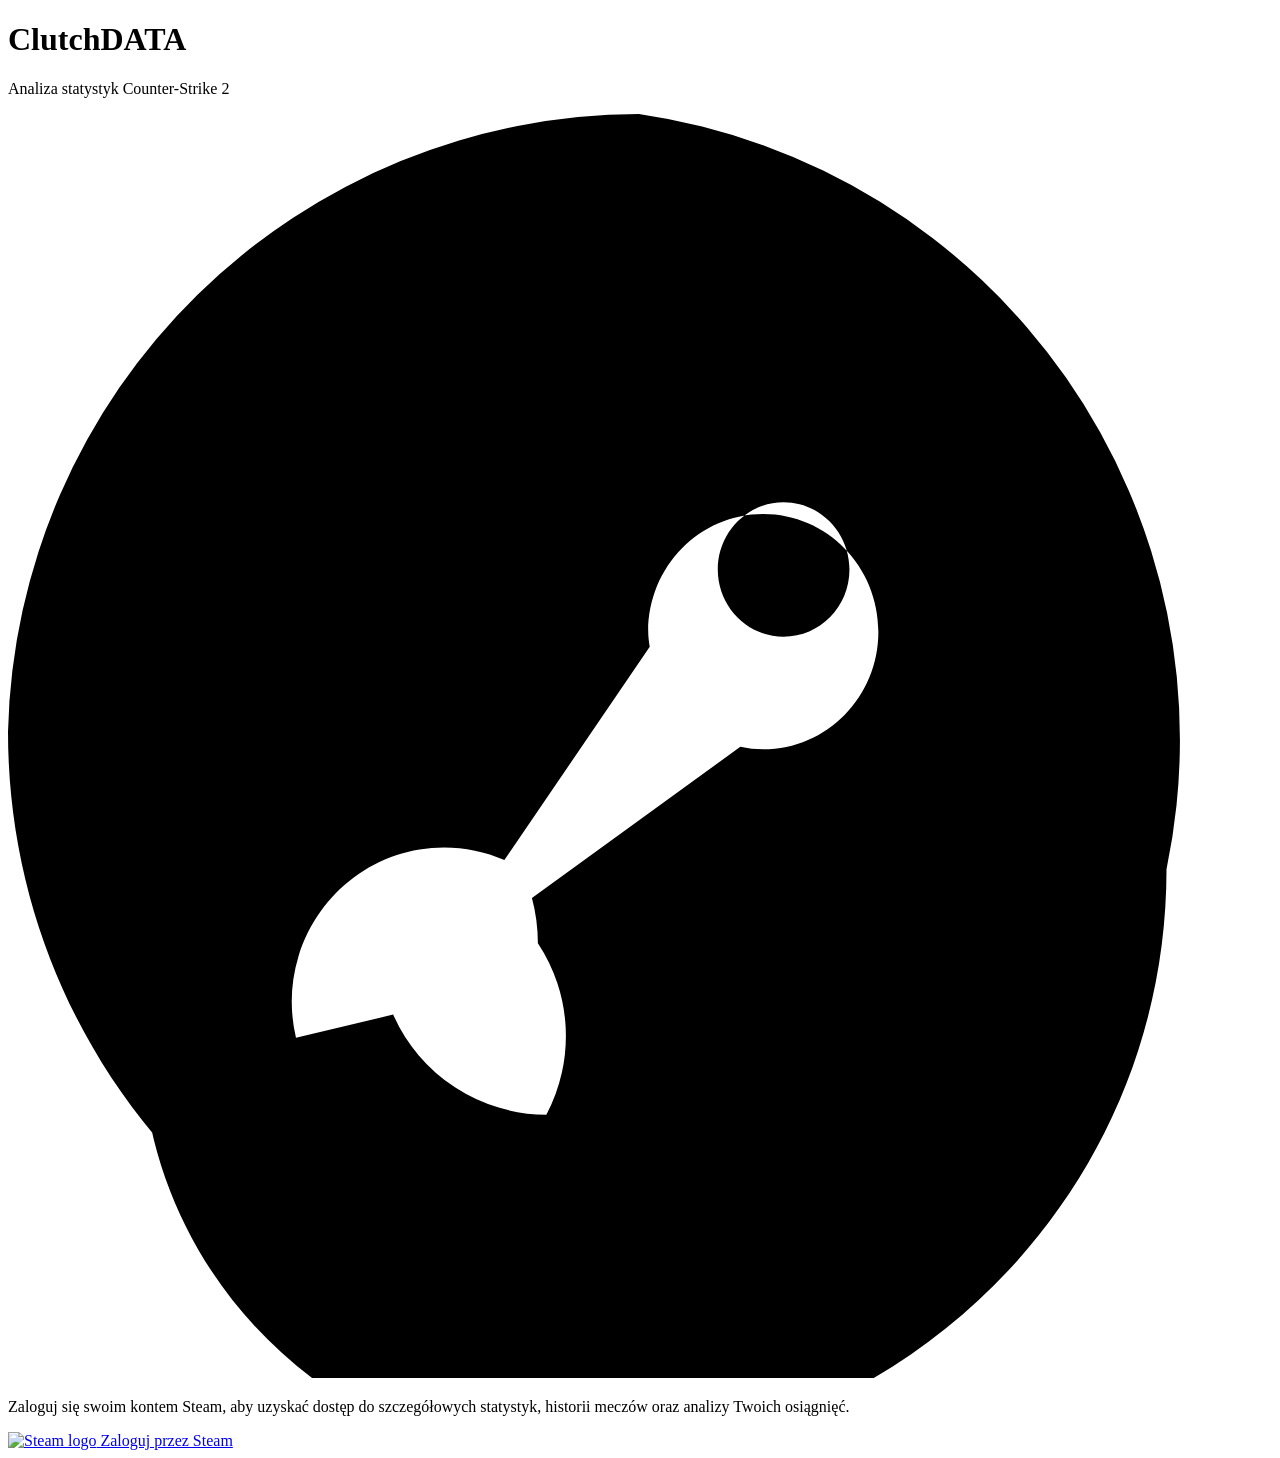
==== app/templates/index.html @ c2f37ea5 "first commit, Adding all existing files to repo" ====
<!DOCTYPE html>
<html lang="pl">
<head>
    <meta charset="UTF-8">
    <meta name="viewport" content="width=device-width, initial-scale=1.0">
    <title>ClutchDATA - CS2 Stats</title>
    <script src="https://cdn.tailwindcss.com"></script>
    <link rel="stylesheet" href="/static/main.css">
    <link rel="stylesheet" href="/static/components.css">
</head>
<body class="bg-index flex items-center justify-center p-4">
    <div class="glass-panel login-card">
        <div class="mb-8">
            <h1 class="login-title">
                ClutchDATA
            </h1>
            <p class="login-subtitle">Analiza statystyk Counter-Strike 2</p>
        </div>
        
        <div class="mb-8">
            <div class="login-icon-wrapper">
                <svg xmlns="http://www.w3.org/2000/svg" class="login-icon" fill="currentColor" viewBox="0 0 24 24">
                    <path d="M11.979 0A12.006 12.006 0 0 0 0 11.729c0 4.88 2.922 9.073 7.106 10.916l.462-2.846a3.17 3.17 0 0 1-.365-.138c-1.396-.642-2.128-2.228-1.688-3.664.382-1.246 1.503-2.072 2.766-2.072.392 0 .782.08 1.144.24l2.76-4.048c-.015-.094-.029-.19-.029-.287 0-1.233.978-2.233 2.185-2.233s2.185 1 2.185 2.233-.978 2.233-2.185 2.233c-.15 0-.295-.017-.436-.048l-3.957 2.871c.074.276.113.565.113.858A3.19 3.19 0 0 1 10.222 19a3.19 3.19 0 0 1-2.909-1.9l-4.75 1.13c.27 3.16 2.388 5.862 5.378 6.945.642.232 1.32.368 2.031.401 6.559.308 12.025-4.747 12.025-11.235A12.006 12.006 0 0 0 11.979 0zm2.748 7.373c.691 0 1.25.572 1.25 1.275 0 .704-.559 1.276-1.25 1.276s-1.25-.572-1.25-1.276c0-.703.559-1.275 1.25-1.275z"/>
                </svg>
            </div>
            <p class="login-desc">Zaloguj się swoim kontem Steam, aby uzyskać dostęp do szczegółowych statystyk, historii meczów oraz analizy Twoich osiągnięć.</p>
        </div>

        <a href="/auth/steam/login" class="steam-btn w-full inline-flex items-center justify-center gap-3 py-3 px-6 rounded-lg text-white font-semibold text-lg">
            <img src="https://upload.wikimedia.org/wikipedia/commons/8/83/Steam_icon_logo.svg" class="h-12 w-12" alt="Steam logo">
            Zaloguj przez Steam
        </a>
    </div>
</body>
</html>
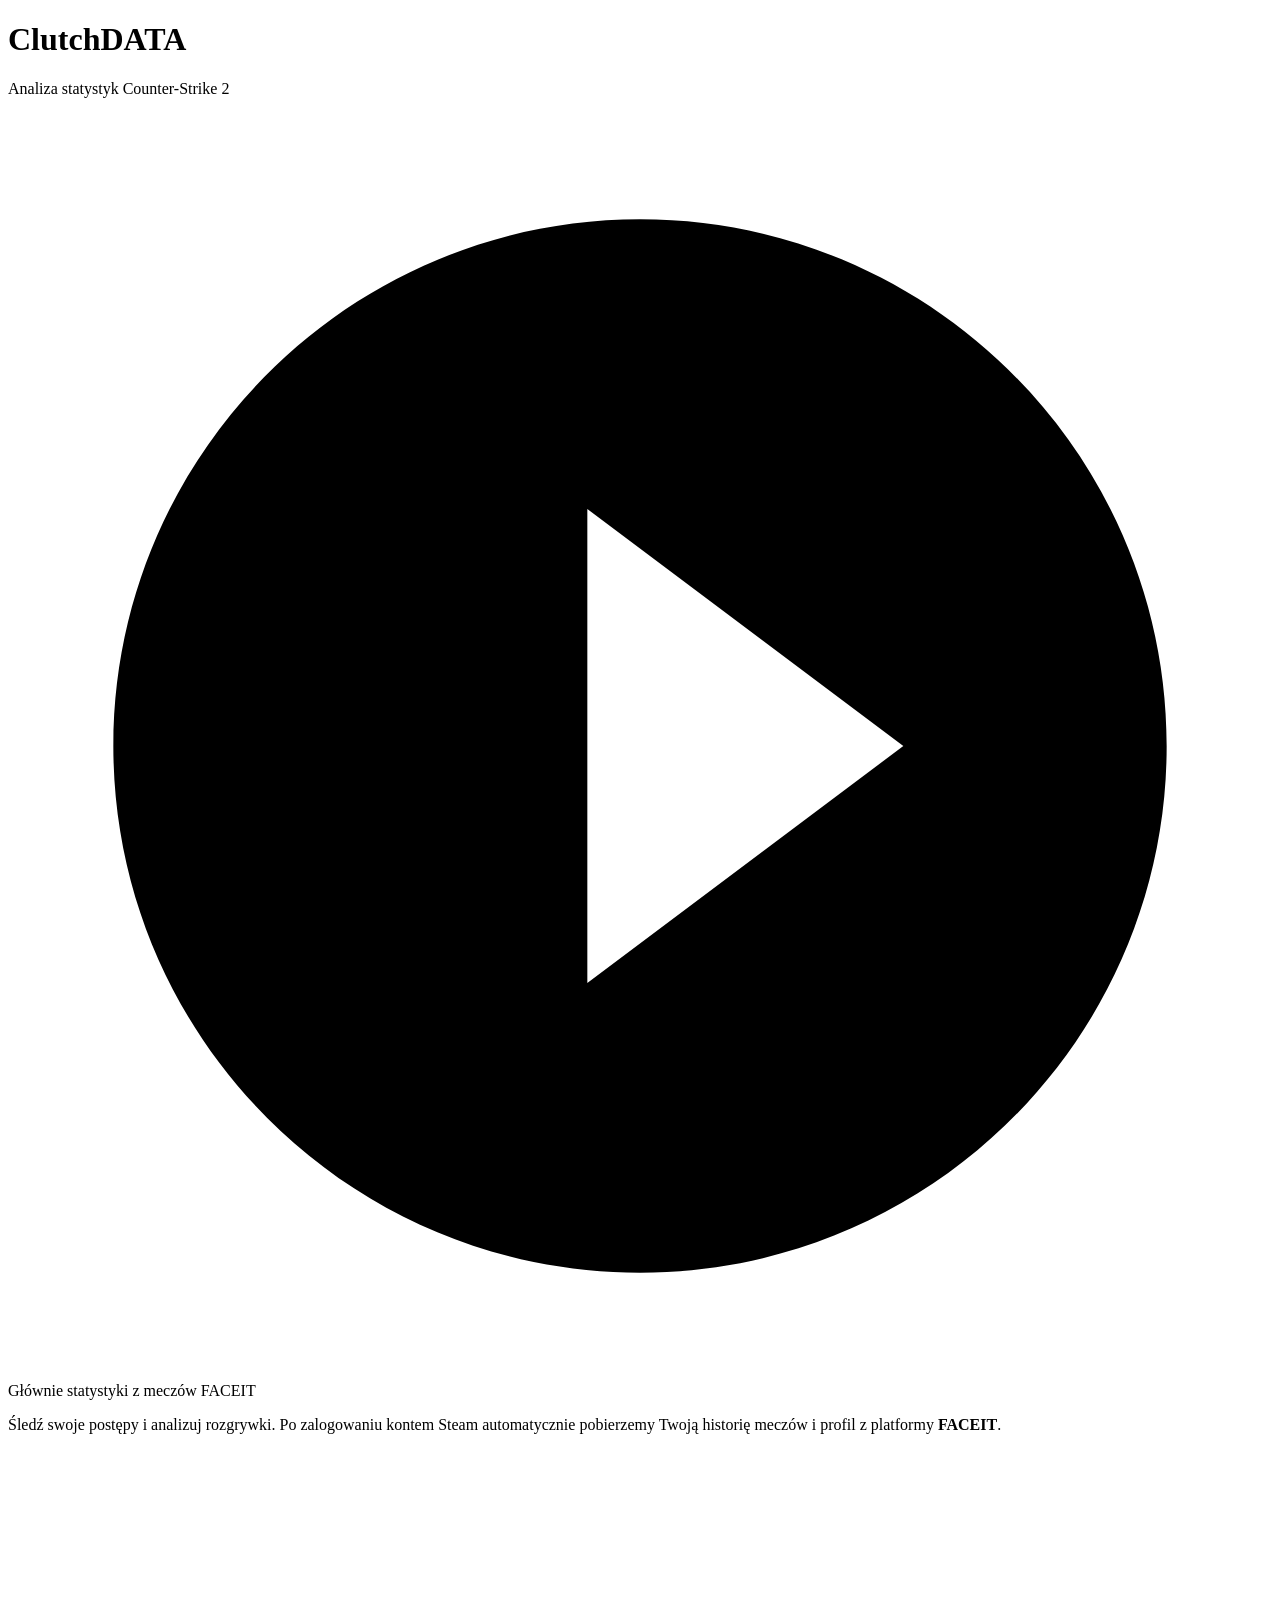
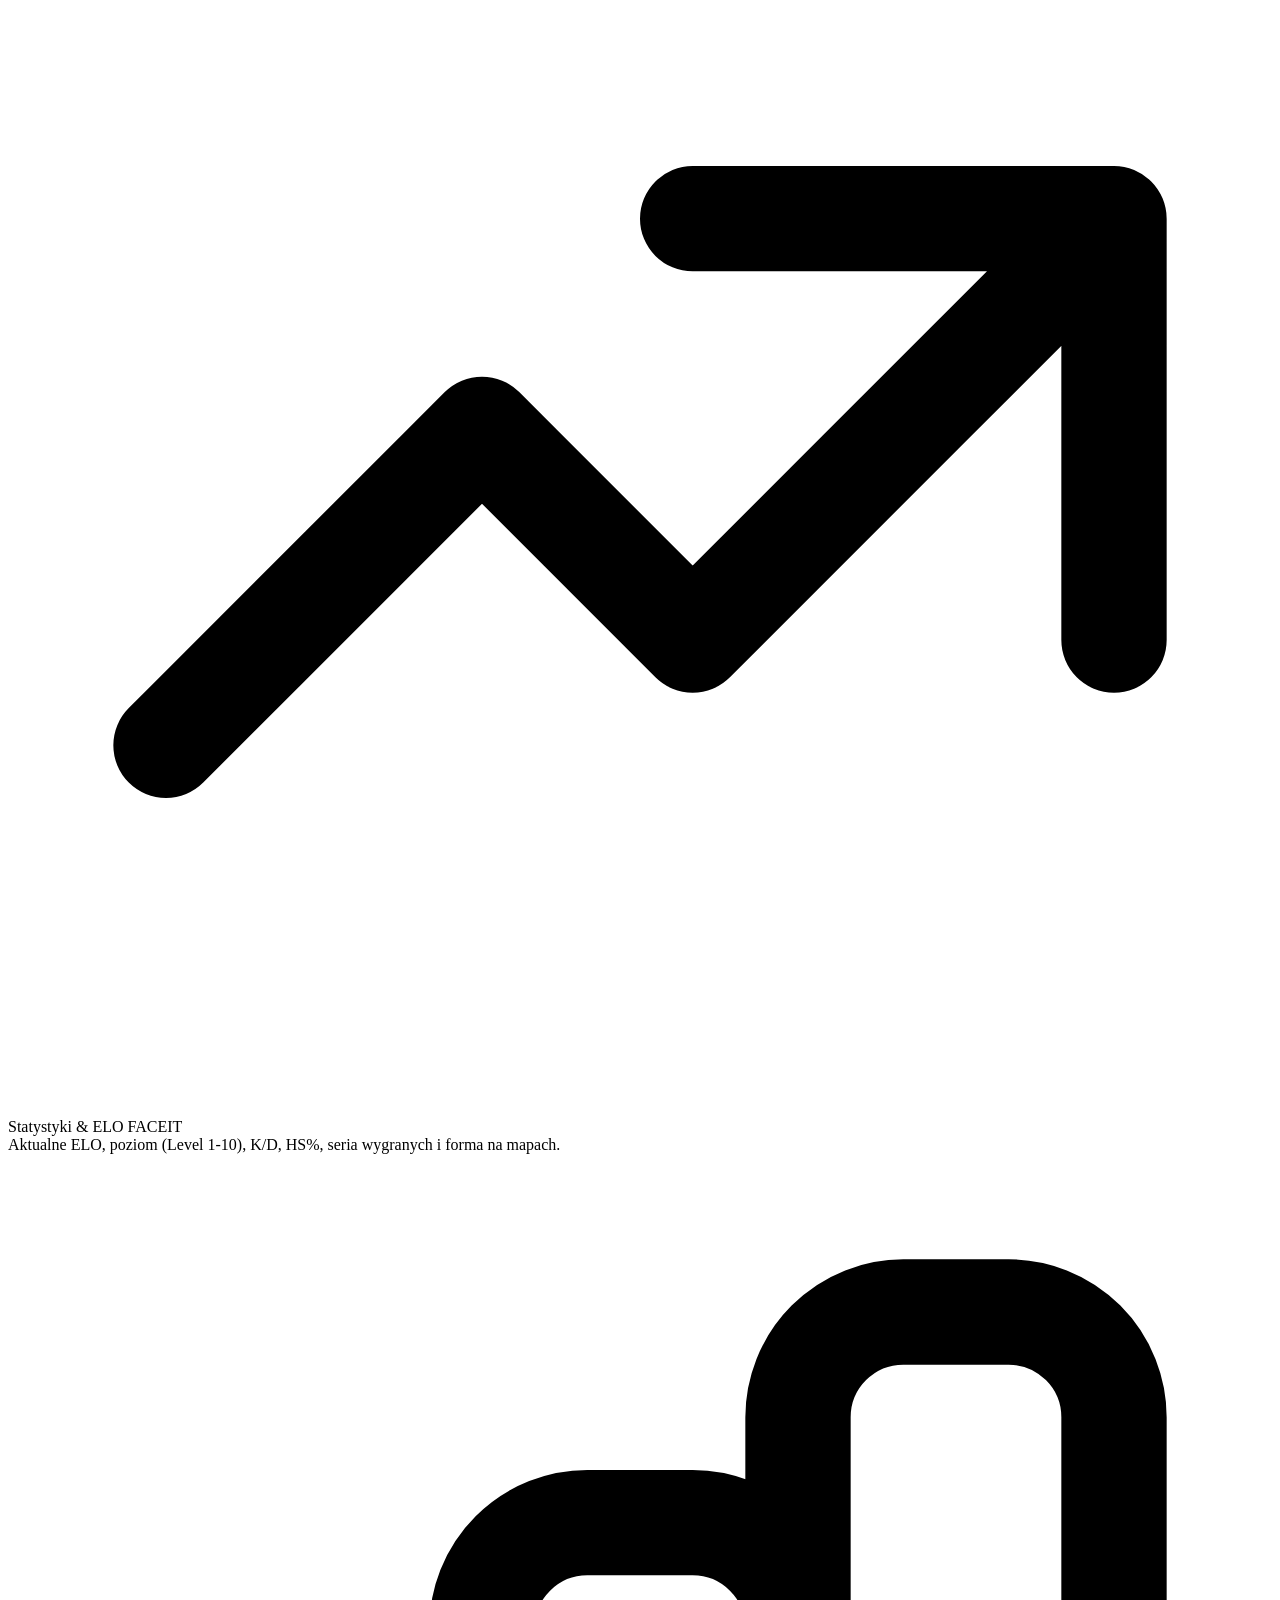
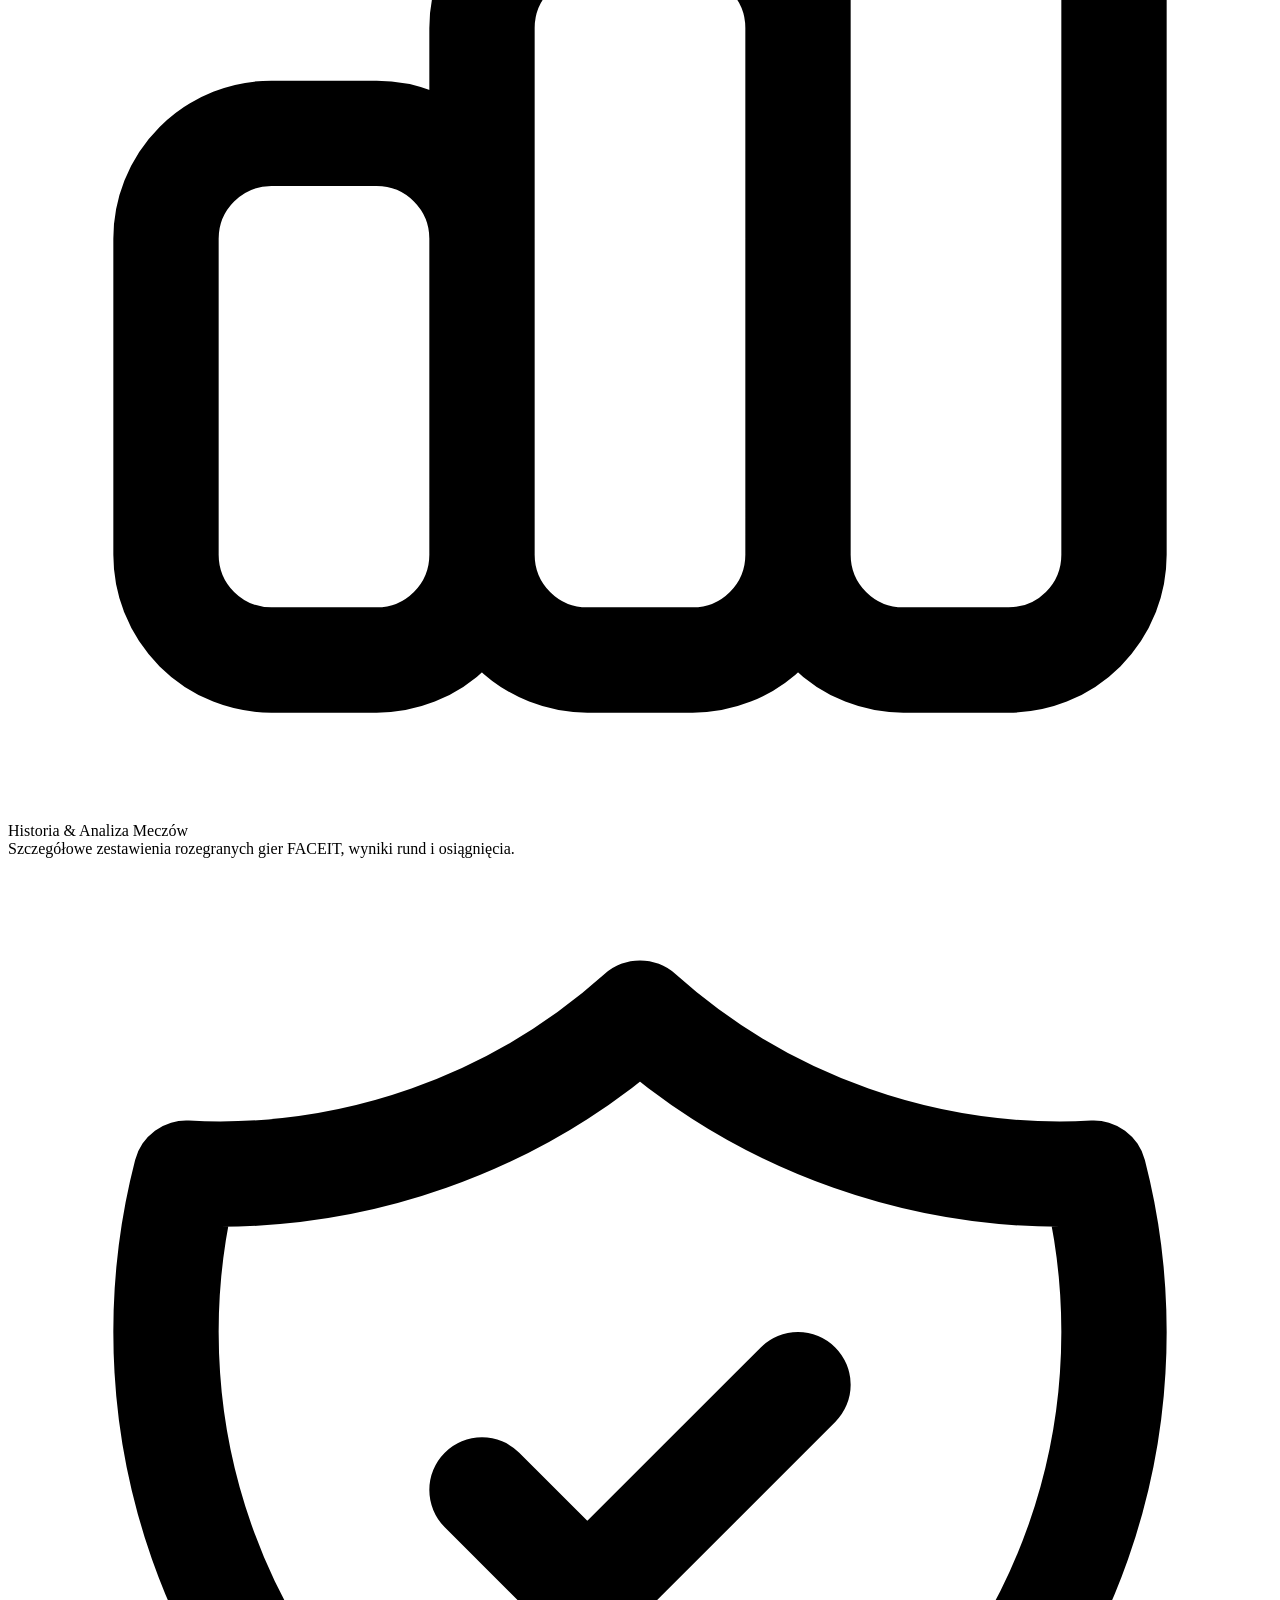
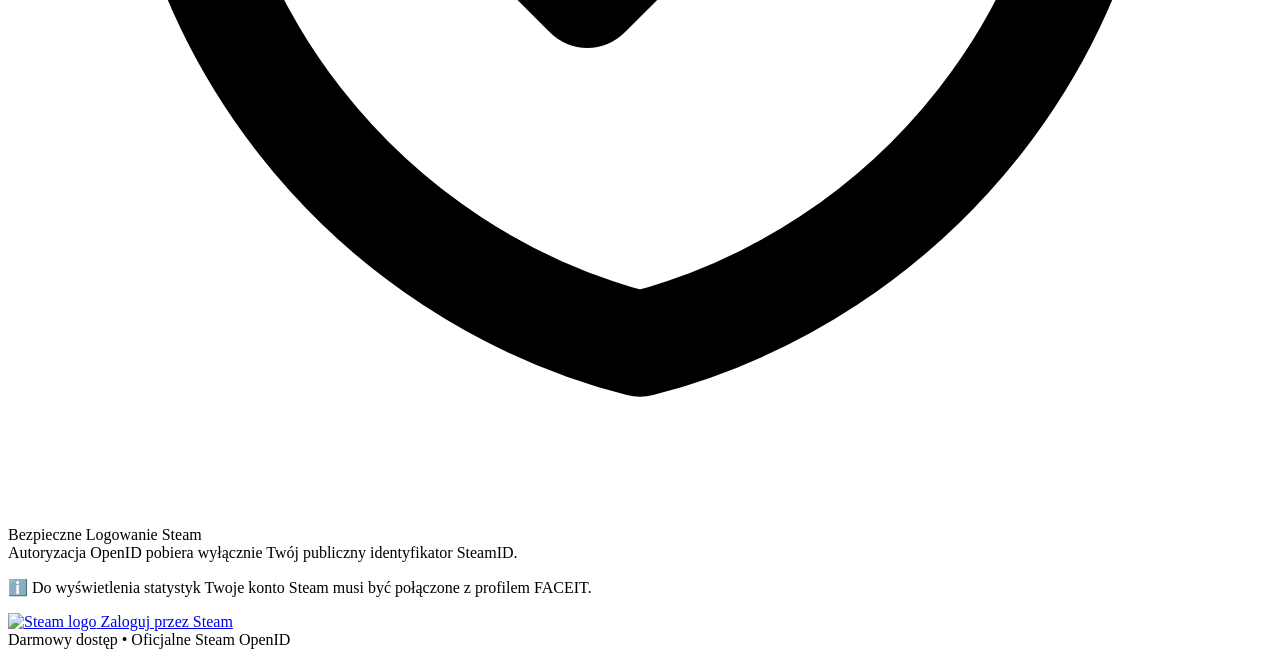
==== commit a0b9c495: "minor fixes" ====
--- a/app/templates/index.html
+++ b/app/templates/index.html
@@ -3,33 +3,91 @@
 <head>
     <meta charset="UTF-8">
     <meta name="viewport" content="width=device-width, initial-scale=1.0">
-    <title>ClutchDATA - CS2 Stats</title>
+    <title>ClutchDATA - Analiza Statystyk CS2 & FACEIT</title>
     <script src="https://cdn.tailwindcss.com"></script>
-    <link rel="stylesheet" href="/static/main.css">
-    <link rel="stylesheet" href="/static/components.css">
+    <link rel="stylesheet" href="/static/main.css?v=2.2">
 </head>
-<body class="bg-index flex items-center justify-center p-4">
+<body class="bg-index page-login-body">
     <div class="glass-panel login-card">
-        <div class="mb-8">
+        <!-- Nagłówek -->
+        <div class="mb-6">
             <h1 class="login-title">
                 ClutchDATA
             </h1>
             <p class="login-subtitle">Analiza statystyk Counter-Strike 2</p>
+            
+            <div class="mt-3 flex items-center justify-center">
+                <span class="inline-flex items-center gap-1.5 px-3 py-1 rounded-full text-xs font-semibold bg-orange-500/15 border border-orange-500/30 text-orange-400 shadow-sm">
+                    <svg xmlns="http://www.w3.org/2000/svg" class="w-3.5 h-3.5 text-orange-400" fill="currentColor" viewBox="0 0 24 24">
+                        <path d="M12 2C6.48 2 2 6.48 2 12s4.48 10 10 10 10-4.48 10-10S17.52 2 12 2zm-1 14.5v-9l6 4.5-6 4.5z"/>
+                    </svg>
+                    Głównie statystyki z meczów FACEIT
+                </span>
+            </div>
         </div>
         
-        <div class="mb-8">
-            <div class="login-icon-wrapper">
-                <svg xmlns="http://www.w3.org/2000/svg" class="login-icon" fill="currentColor" viewBox="0 0 24 24">
-                    <path d="M11.979 0A12.006 12.006 0 0 0 0 11.729c0 4.88 2.922 9.073 7.106 10.916l.462-2.846a3.17 3.17 0 0 1-.365-.138c-1.396-.642-2.128-2.228-1.688-3.664.382-1.246 1.503-2.072 2.766-2.072.392 0 .782.08 1.144.24l2.76-4.048c-.015-.094-.029-.19-.029-.287 0-1.233.978-2.233 2.185-2.233s2.185 1 2.185 2.233-.978 2.233-2.185 2.233c-.15 0-.295-.017-.436-.048l-3.957 2.871c.074.276.113.565.113.858A3.19 3.19 0 0 1 10.222 19a3.19 3.19 0 0 1-2.909-1.9l-4.75 1.13c.27 3.16 2.388 5.862 5.378 6.945.642.232 1.32.368 2.031.401 6.559.308 12.025-4.747 12.025-11.235A12.006 12.006 0 0 0 11.979 0zm2.748 7.373c.691 0 1.25.572 1.25 1.275 0 .704-.559 1.276-1.25 1.276s-1.25-.572-1.25-1.276c0-.703.559-1.275 1.25-1.275z"/>
-                </svg>
+        <!-- Opis i funkcje -->
+        <div class="mb-6">
+            <p class="text-sm text-slate-300 leading-relaxed text-center mb-5">
+                Śledź swoje postępy i analizuj rozgrywki. Po zalogowaniu kontem Steam automatycznie pobierzemy Twoją historię meczów i profil z platformy <strong class="text-slate-100">FACEIT</strong>.
+            </p>
+
+            <!-- Kafelki funkcji -->
+            <div class="space-y-2.5 mb-5 text-left">
+                <div class="flex items-start gap-3 p-3 rounded-xl bg-slate-800/40 border border-slate-700/40 transition hover:bg-slate-800/60">
+                    <div class="p-2 rounded-lg bg-orange-500/10 text-orange-400 border border-orange-500/20 shrink-0 mt-0.5">
+                        <svg xmlns="http://www.w3.org/2000/svg" class="w-4 h-4" fill="none" viewBox="0 0 24 24" stroke="currentColor" stroke-width="2">
+                            <path stroke-linecap="round" stroke-linejoin="round" d="M13 7h8m0 0v8m0-8l-8 8-4-4-6 6" />
+                        </svg>
+                    </div>
+                    <div>
+                        <div class="text-xs font-bold text-slate-200">Statystyki & ELO FACEIT</div>
+                        <div class="text-[11px] text-slate-400 mt-0.5">Aktualne ELO, poziom (Level 1-10), K/D, HS%, seria wygranych i forma na mapach.</div>
+                    </div>
+                </div>
+
+                <div class="flex items-start gap-3 p-3 rounded-xl bg-slate-800/40 border border-slate-700/40 transition hover:bg-slate-800/60">
+                    <div class="p-2 rounded-lg bg-sky-500/10 text-sky-400 border border-sky-500/20 shrink-0 mt-0.5">
+                        <svg xmlns="http://www.w3.org/2000/svg" class="w-4 h-4" fill="none" viewBox="0 0 24 24" stroke="currentColor" stroke-width="2">
+                            <path stroke-linecap="round" stroke-linejoin="round" d="M9 19v-6a2 2 0 00-2-2H5a2 2 0 00-2 2v6a2 2 0 002 2h2a2 2 0 002-2zm0 0V9a2 2 0 012-2h2a2 2 0 012 2v10m-6 0a2 2 0 002 2h2a2 2 0 002-2m0 0V5a2 2 0 012-2h2a2 2 0 012 2v14a2 2 0 01-2 2h-2a2 2 0 01-2-2z" />
+                        </svg>
+                    </div>
+                    <div>
+                        <div class="text-xs font-bold text-slate-200">Historia & Analiza Meczów</div>
+                        <div class="text-[11px] text-slate-400 mt-0.5">Szczegółowe zestawienia rozegranych gier FACEIT, wyniki rund i osiągnięcia.</div>
+                    </div>
+                </div>
+
+                <div class="flex items-start gap-3 p-3 rounded-xl bg-slate-800/40 border border-slate-700/40 transition hover:bg-slate-800/60">
+                    <div class="p-2 rounded-lg bg-emerald-500/10 text-emerald-400 border border-emerald-500/20 shrink-0 mt-0.5">
+                        <svg xmlns="http://www.w3.org/2000/svg" class="w-4 h-4" fill="none" viewBox="0 0 24 24" stroke="currentColor" stroke-width="2">
+                            <path stroke-linecap="round" stroke-linejoin="round" d="M9 12l2 2 4-4m5.618-4.016A11.955 11.955 0 0112 2.944a11.955 11.955 0 01-8.618 3.04A12.02 12.02 0 003 9c0 5.591 3.824 10.29 9 11.622 5.176-1.332 9-6.03 9-11.622 0-1.042-.133-2.052-.382-3.016z" />
+                        </svg>
+                    </div>
+                    <div>
+                        <div class="text-xs font-bold text-slate-200">Bezpieczne Logowanie Steam</div>
+                        <div class="text-[11px] text-slate-400 mt-0.5">Autoryzacja OpenID pobiera wyłącznie Twój publiczny identyfikator SteamID.</div>
+                    </div>
+                </div>
             </div>
-            <p class="login-desc">Zaloguj się swoim kontem Steam, aby uzyskać dostęp do szczegółowych statystyk, historii meczów oraz analizy Twoich osiągnięć.</p>
+
+            <!-- Informacja pomocnicza -->
+            <div class="p-2.5 rounded-lg bg-slate-900/60 border border-slate-800 text-center">
+                <p class="text-[11px] text-slate-400">
+                    ℹ️ Do wyświetlenia statystyk Twoje konto Steam musi być połączone z profilem <span class="text-orange-400 font-medium">FACEIT</span>.
+                </p>
+            </div>
         </div>
 
-        <a href="/auth/steam/login" class="steam-btn w-full inline-flex items-center justify-center gap-3 py-3 px-6 rounded-lg text-white font-semibold text-lg">
-            <img src="https://upload.wikimedia.org/wikipedia/commons/8/83/Steam_icon_logo.svg" class="h-12 w-12" alt="Steam logo">
-            Zaloguj przez Steam
+        <!-- Przycisk logowania -->
+        <a href="/auth/steam/login" class="steam-btn login-steam-btn group">
+            <img src="https://upload.wikimedia.org/wikipedia/commons/8/83/Steam_icon_logo.svg" class="h-6 w-6 transition-transform group-hover:scale-110" alt="Steam logo">
+            <span>Zaloguj przez Steam</span>
         </a>
+
+        <div class="mt-4 text-[11px] text-slate-500">
+            Darmowy dostęp • Oficjalne Steam OpenID
+        </div>
     </div>
 </body>
 </html>
